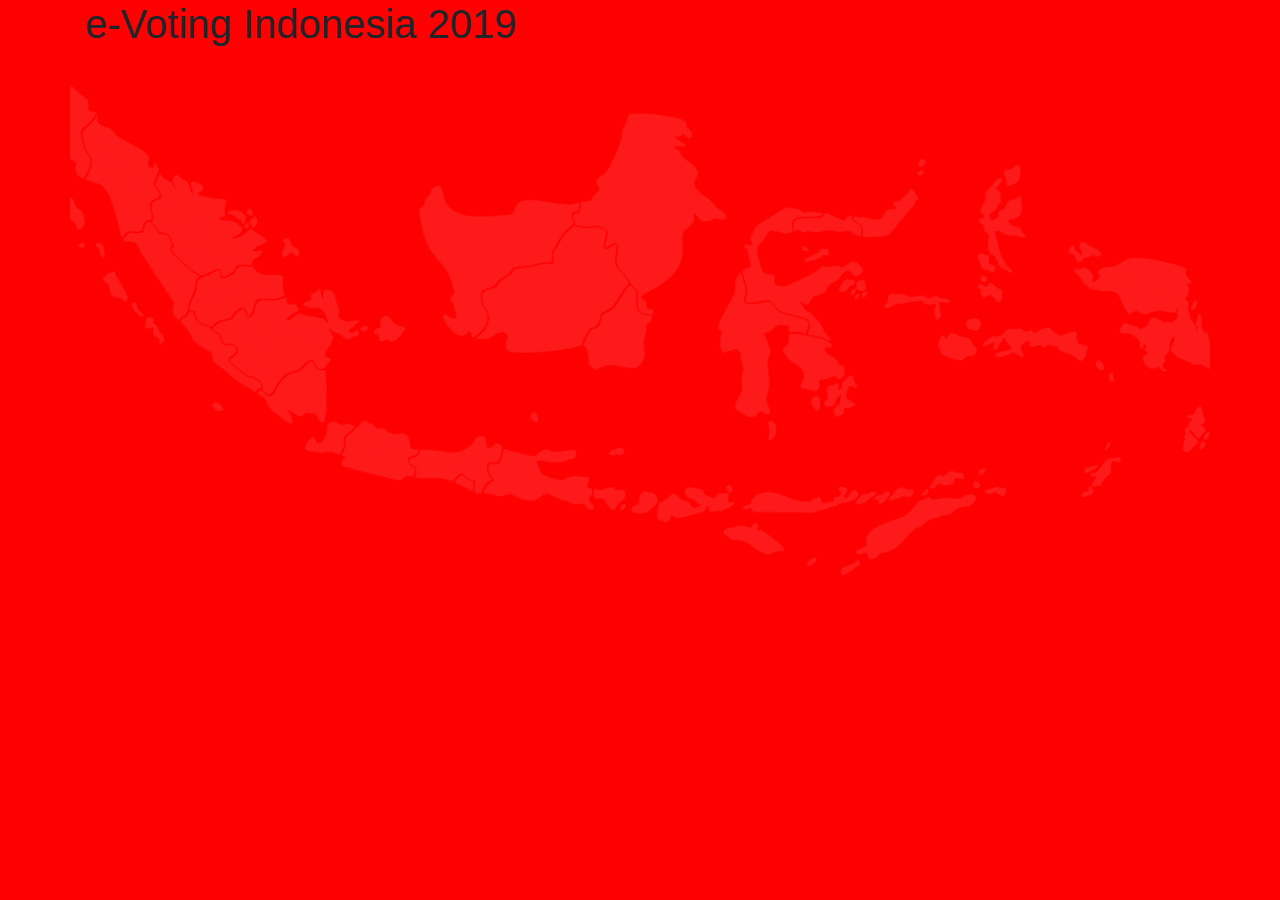
==== index.html @ 40ec8443 "Create files index.html & index.css" ====
<!DOCTYPE html>
<html lang="en">

<head>
  <meta charset="UTF-8">
  <meta name="viewport" content="width=device-width, initial-scale=1.0">
  <meta http-equiv="X-UA-Compatible" content="ie=edge">
  <link rel="stylesheet" href="https://stackpath.bootstrapcdn.com/bootstrap/4.3.1/css/bootstrap.min.css"
    integrity="sha384-ggOyR0iXCbMQv3Xipma34MD+dH/1fQ784/j6cY/iJTQUOhcWr7x9JvoRxT2MZw1T" crossorigin="anonymous">
  <link rel="stylesheet" href="./index.css">
  <title>e-Voting Indonesia 2019</title>
</head>

<body>
  <div class="container">
    <h1>e-Voting Indonesia 2019</h1>
  </div>

</body>

</html>
---- index.css ----
body {
  background-color: #FF0000;
}

.container {
  width: 1280px;
  min-height: 650px;
  background-color: #FF0000;
  background-image: url(./assets/images/background.svg);
  background-repeat: no-repeat;
  background-position: center;
}
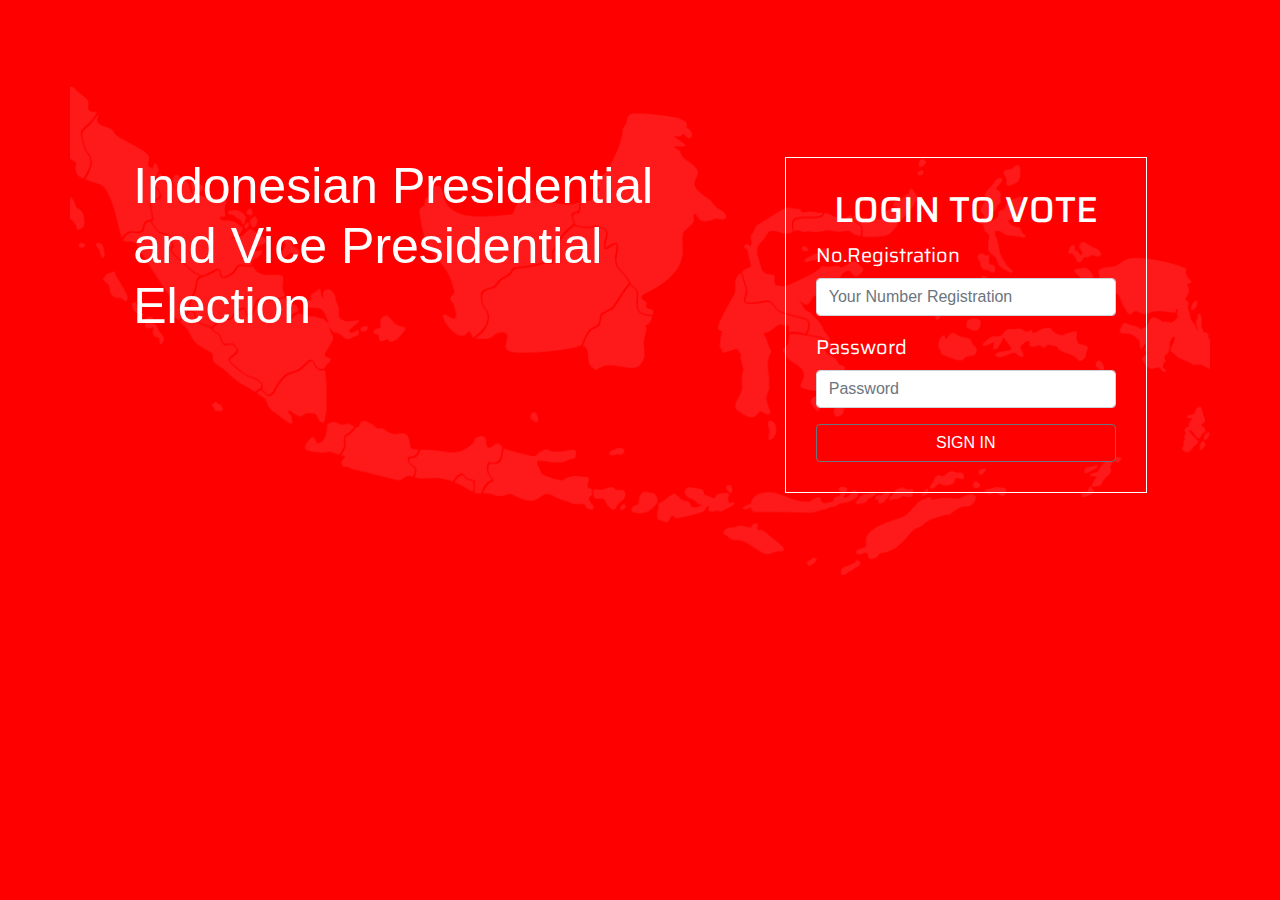
==== commit b23ada22: "create page login html and css,can't change H1 font-family to Content" ====
--- a/index.html
+++ b/index.html
@@ -8,12 +8,34 @@
   <link rel="stylesheet" href="https://stackpath.bootstrapcdn.com/bootstrap/4.3.1/css/bootstrap.min.css"
     integrity="sha384-ggOyR0iXCbMQv3Xipma34MD+dH/1fQ784/j6cY/iJTQUOhcWr7x9JvoRxT2MZw1T" crossorigin="anonymous">
   <link rel="stylesheet" href="./index.css">
+  <link href="https://fonts.googleapis.com/css?family=Content|Saira" rel="stylesheet">
   <title>e-Voting Indonesia 2019</title>
 </head>
 
 <body>
   <div class="container">
-    <h1>e-Voting Indonesia 2019</h1>
+    <section id="login-page" class="login-page">
+      <div id="title" class="title">
+        <h1>Indonesian Presidential and Vice Presidential Election</h1>
+      </div>
+      <div id="register" class="register">
+        <form id="login" class="login">
+          <h2>LOGIN TO VOTE</h2>
+          <div class="form-group">
+            <label>No.Registration</label>
+            <input type="text" class="form-control" placeholder="Your Number Registration">
+          </div>
+          <div class="form-group">
+            <label>Password</label>
+            <input type="password" class="form-control" placeholder="Password">
+          </div>
+          <!-- <button type="submit" class="btn btn-black">Login</button> -->
+          <button type="submit" class="btn btn-secondary button-login">SIGN IN</button>
+        </form>
+      </div>
+
+    </section>
+
   </div>
 
 </body>
--- a/index.css
+++ b/index.css
@@ -3,10 +3,65 @@
 }
 
 .container {
+  display: flex;
+  justify-content: center;
+  align-items: center;
   width: 1280px;
   min-height: 650px;
   background-color: #FF0000;
   background-image: url(./assets/images/background.svg);
   background-repeat: no-repeat;
   background-position: center;
+}
+
+.login-page {
+  display: flex;
+  justify-content: space-around;
+}
+
+
+.title {
+  color: white;
+  width: 50%;
+}
+
+.title h1 {
+  font-size: 50px;
+  font-family: 'Content', sans-serif;
+  color: white;
+  ;
+}
+
+.register {
+  border-color: white;
+}
+
+.login {
+  border-color: white solid;
+}
+
+.login h2 {
+  display:flex;
+  justify-content: center;
+  color: white;
+  font-size: 36px;
+  font-family: saira;
+}
+
+.button-login {
+  color: white;
+  background-color: red;
+  width: 300px;
+}
+
+.form-group label {
+  font-family: saira;
+  font-size: 20px;
+  color: white;
+
+}
+
+form {
+  border: 1px solid white;
+  padding: 30px;
 }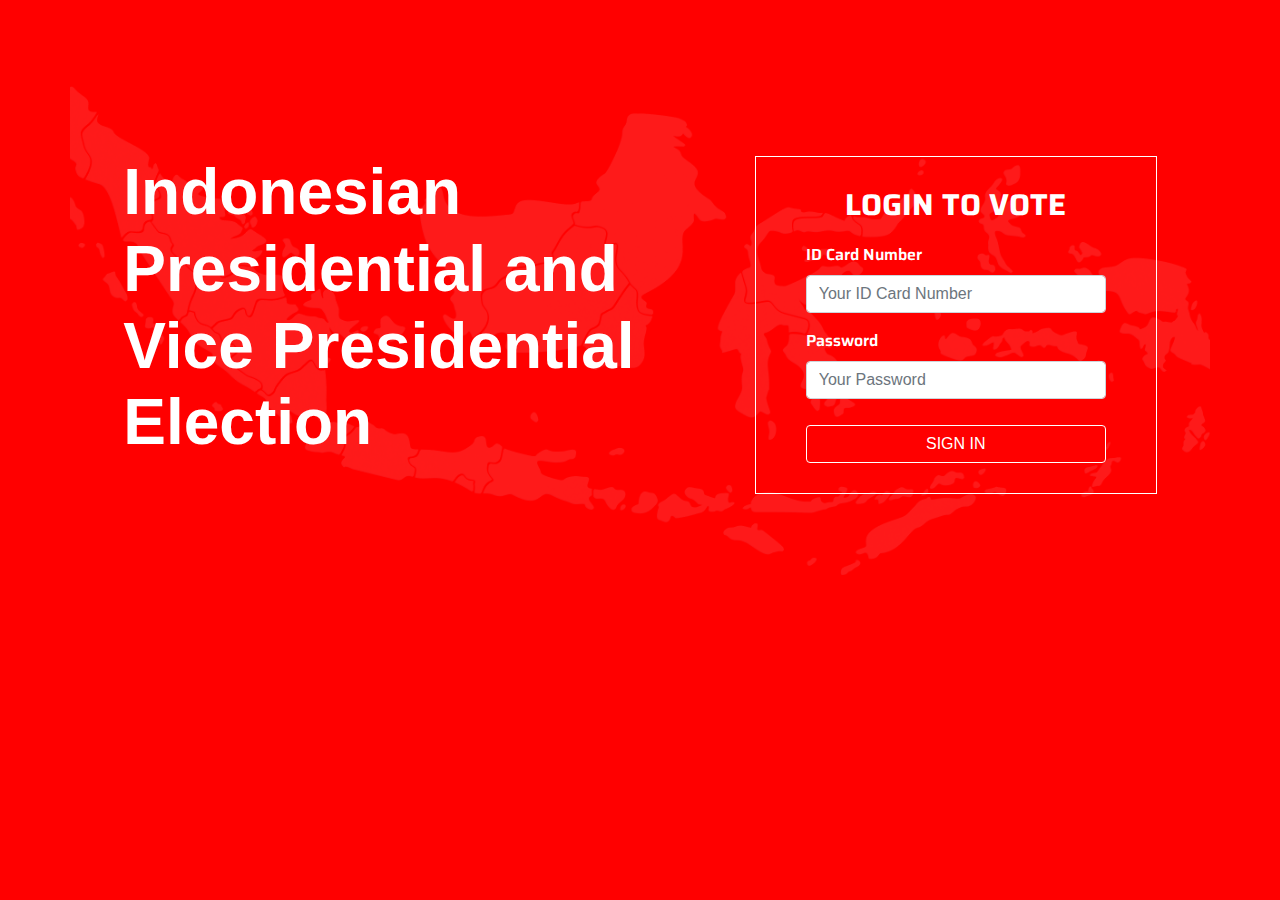
==== commit a0501e97: "Improve font style" ====
--- a/index.html
+++ b/index.html
@@ -22,22 +22,18 @@
         <form id="login" class="login">
           <h2>LOGIN TO VOTE</h2>
           <div class="form-group">
-            <label>No.Registration</label>
-            <input type="text" class="form-control" placeholder="Your Number Registration">
+            <label>ID Card Number</label>
+            <input type="text" class="form-control" placeholder="Your ID Card Number">
           </div>
           <div class="form-group">
             <label>Password</label>
-            <input type="password" class="form-control" placeholder="Password">
+            <input type="password" class="form-control" placeholder="Your Password">
           </div>
-          <!-- <button type="submit" class="btn btn-black">Login</button> -->
-          <button type="submit" class="btn btn-secondary button-login">SIGN IN</button>
+          <a class="btn btn-danger button-login" href="./member/vote/index.html">SIGN IN</a><br>
         </form>
       </div>
-
     </section>
-
   </div>
-
 </body>
 
 </html>--- a/index.css
+++ b/index.css
@@ -26,10 +26,10 @@
 }
 
 .title h1 {
-  font-size: 50px;
   font-family: 'Content', sans-serif;
+  font-size: 64px;
+  font-weight: bold;
   color: white;
-  ;
 }
 
 .register {
@@ -44,24 +44,29 @@
   display:flex;
   justify-content: center;
   color: white;
-  font-size: 36px;
-  font-family: saira;
+  font-size: 30px;
+  font-family: 'Saira';
+  font-weight: bold;
+  margin-bottom: 20px;
 }
 
 .button-login {
+  width: 300px;
+  background-color: red;
   color: white;
-  background-color: red;
-  width: 300px;
+  border: 1px white solid;
+  margin-top: 10px;
 }
 
 .form-group label {
   font-family: saira;
-  font-size: 20px;
+  font-size: 16px;
+  font-weight: 600;
   color: white;
 
 }
 
 form {
   border: 1px solid white;
-  padding: 30px;
+  padding: 30px 50px;
 }